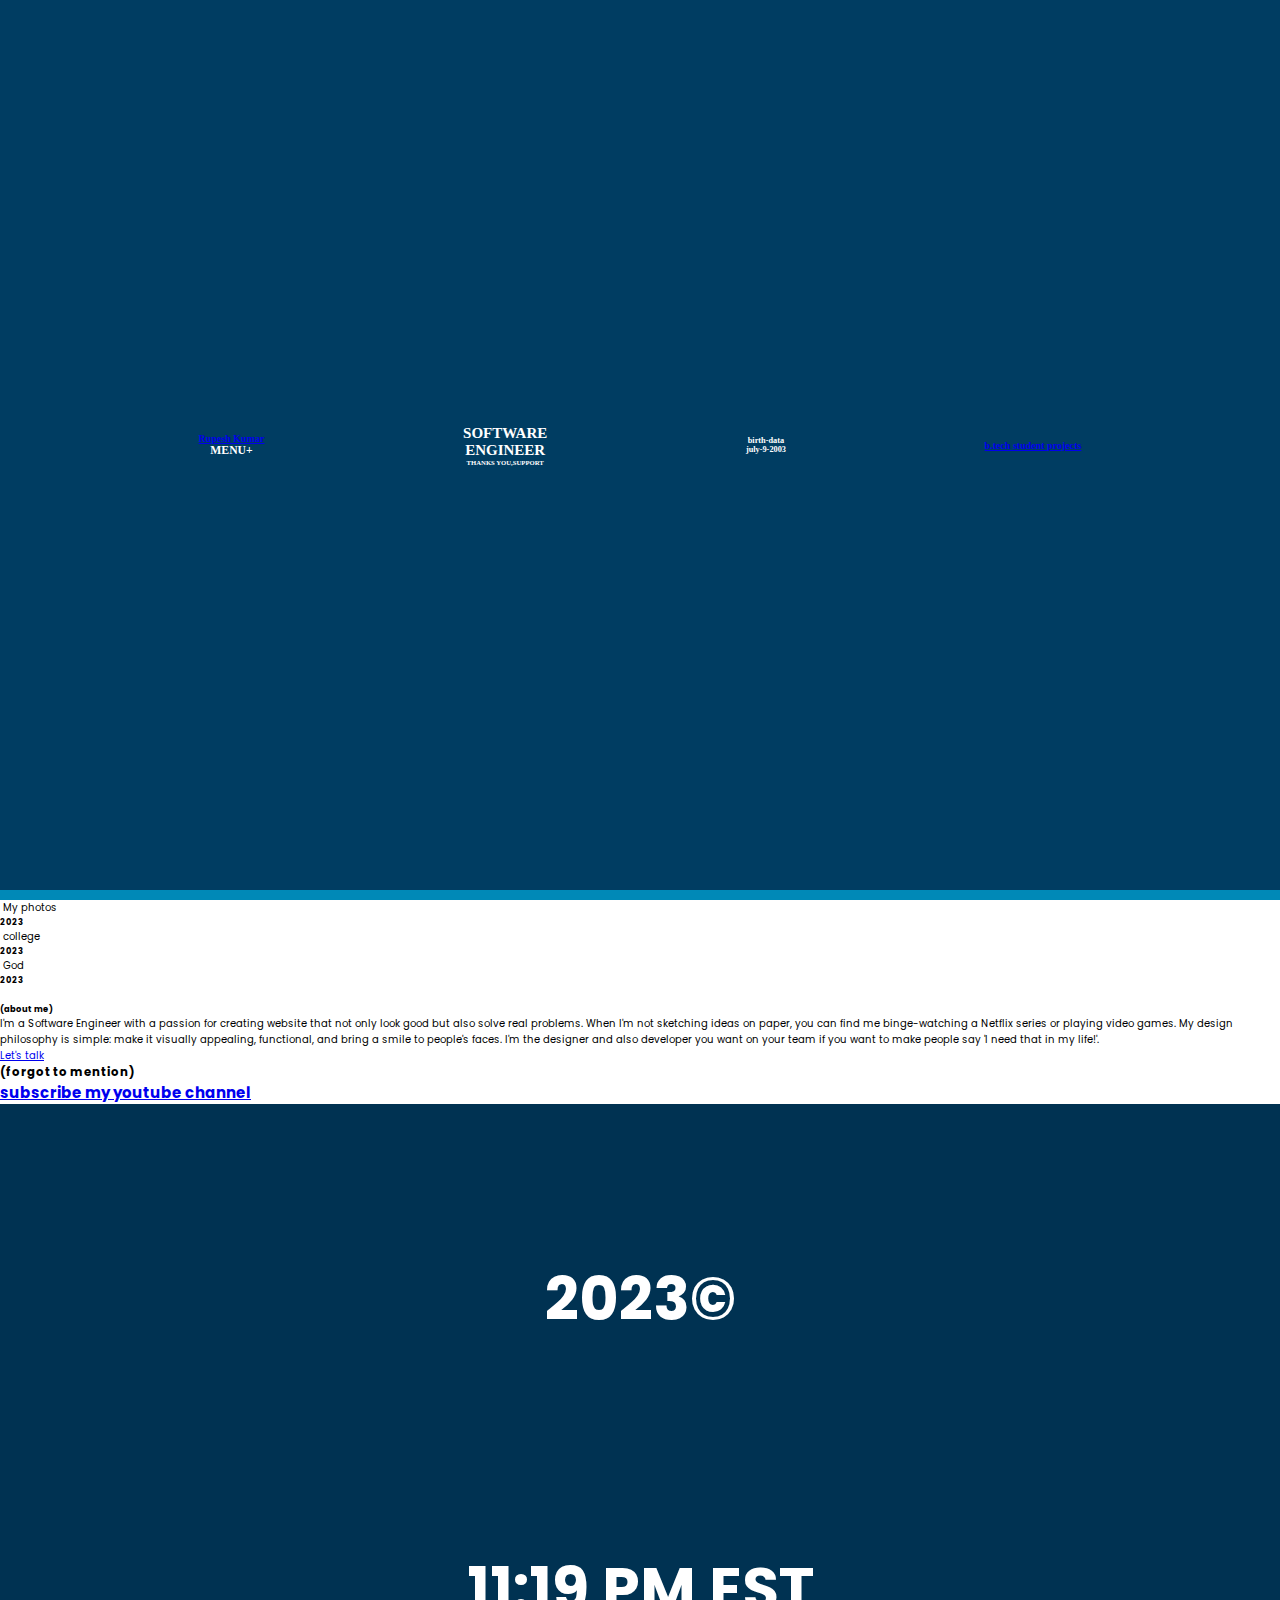
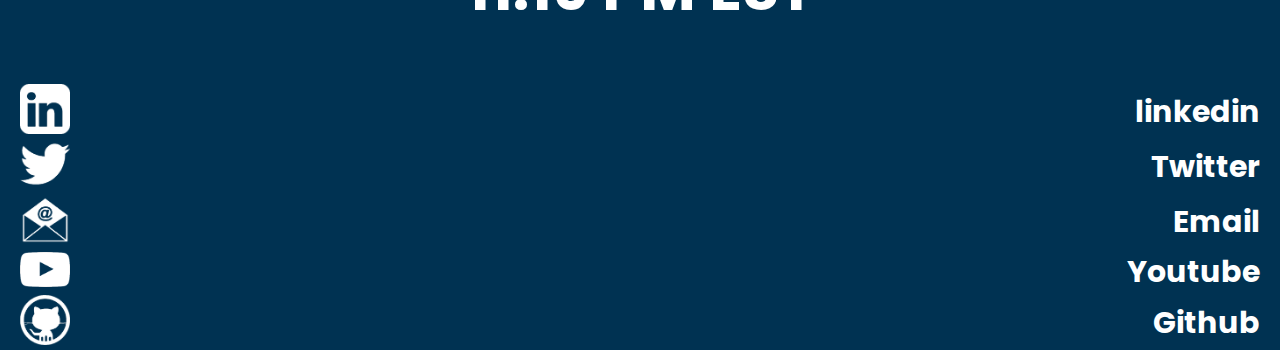
==== index.html @ 60f09afc "index sys" ====
<!DOCTYPE html>
<html lang="en">
  <head>
    <meta charset="UTF-8" />
    <meta name="viewport" content="width=device-width, initial-scale=1.0" />
    <title>GameChangerWebsite</title>
    <link
      href="https://cdn.jsdelivr.net/npm/remixicon@3.5.0/fonts/remixicon.css"
      rel="stylesheet"
    />
    <link rel="preconnect" href="https://fonts.googleapis.com" />
    <link rel="preconnect" href="https://fonts.gstatic.com" crossorigin />
    <link
      href="https://fonts.googleapis.com/css2?family=Poppins:wght@400;500;600&family=Roboto:ital,wght@0,100;0,300;0,400;0,500;0,700;0,900;1,100;1,300;1,400;1,500;1,700;1,900&family=Ubuntu:ital,wght@0,300;0,400;0,500;0,700;1,300;1,400;1,500;1,700&display=swap"
      rel="stylesheet"
    />
    <link rel="styleSheet" href="index.css" />
  </head>
  <body>
    <div class="main">
      <!-- hero section  -->
      <div class="hero">
        <nav>
          <a href="#">Rupesh Kumar</a>
          <h3>MENU+</h3>
        </nav>
        <section class="about">
          <h2>SOFTWARE</h2>
          <div class="down">
            <h2>ENGINEER</h2>
            <h6>THANKS YOU,SUPPORT</h6>
          </div>
        </section>
        <section class="about-2">
          <h5>birth-data</h5>
          <h5>july-9-2003</h5>
        </section>
        <section class="hero-footer">
          <a href="#">b.tech student <i class="ri-arrow-right-up-line"></i></a>
          <a href="project.html"
            >projects <i class="ri-arrow-right-up-line"></i
          ></a>
          <div class="arrow">
            <i class="ri-arrow-down-line"></i>
            <i class="ri-arrow-down-line"></i>
          </div>
        </section>
      </div>

      <!-- my photos  -->
      <div class="photos">
        <div class="image">
          <img src="plug.png" alt="" />
          My photos
          <h5>2023</h5>
        </div>
        <div class="image">
          <img src="ixperience.png" alt="" />
          college
          <h5>2023</h5>
        </div>
        <div class="image image-last">
          <img src="hudu.png" alt="" />
          God
          <h5>2023</h5>
        </div>
      </div>

      <div class="my-self">
        <img src="my-img.jpg" alt="" />
        <div class="my-data">
          <h5>(about me)</h5>
          <p>
            I'm a Software Engineer with a passion for creating website that not
            only look good but also solve real problems. When I'm not sketching
            ideas on paper, you can find me binge-watching a Netflix series or
            playing video games. My design philosophy is simple: make it
            visually appealing, functional, and bring a smile to people's faces.
            I'm the designer and also developer you want on your team if you
            want to make people say 'I need that in my life!'.
          </p>
          <a href="#" target="_blank">Let's talk</a>
        </div>
      </div>

      <!-- subscribe my channel -->
      <div class="subscribe">
        <h3>(forgot to mention)</h3>
        <h2>
          <a
            href="https://www.youtube.com/channel/UCBg7kkPJrdDk1_oZC3ae2Wg"
            target="_blank"
            >subscribe my youtube channel</a
          >
          <i class="ri-arrow-right-up-line"></i>
        </h2>
      </div>
      <footer>
        <div class="footer-left">
          <h2>2023&copy;</h2>
          <h2>11:19 PM EST</h2>
        </div>
        <div class="footer-right">
          <div class="linkedin icon">
            <a
              href="https://www.linkedin.com/in/rupesh-kumar-4b1359282/"
              target="_blank"
              ><img src="newlinkedin.png" alt=""
            /></a>
            <p>linkedin</p>
          </div>
          <div class="Twitter icon">
            <a href="https://twitter.com/Rupesh21CS19" target="_blank"
              ><img src="newtwiter.png" alt=""
            /></a>
            <p>Twitter</p>
          </div>
          <div class="Email icon">
            <a href="#" target="_blank"><img src="newemail.png" alt="" /></a>
            <p>Email</p>
          </div>
          <div class="YourTube icon">
            <a
              href="https://www.youtube.com/channel/UCBg7kkPJrdDk1_oZC3ae2Wg"
              target="_blank"
              ><img src="newYouttube.png" alt=""
            /></a>
            <p>Youtube</p>
          </div>
          <div class="Github icon">
            <a href="https://github.com/rupesh21CS19" target="_blank"
              ><img src="newGithub.png" alt=""
            /></a>
            <p>Github</p>
          </div>
        </div>
      </footer>
    </div>
  </body>
</html>
---- index.css ----
:root {
  --light-color: #0089b7;
  --dark-color: #003d62;
  --darker-color: #003252;
  --secondary-color: #fff700;
}
html {
  font-family: "Poppins", sans-serif;
  font-size: 62.5%;
}
* {
  margin: 0;
  padding: 0;
  box-sizing: border-box;
}
body {
  margin: 0;
  padding: 0;
  font-family: "Poppins", sans-serif;
  box-sizing: border-box;
}

.nav {
  max-height: 6rem;
  color: white;
  background-color: var(--light-color);
  padding: 0 7rem;
  font-size: 2.5rem;
  display: flex;
  text-align: center;
  align-items: center;
  justify-content: space-between;
  width: 100vw;
  position: fixed;
}
.logo {
  align-content: center;
}
.logo img {
  color: white;
  height: 5rem;
}
li {
  padding: 0 2rem;
  display: inline-block;
  list-style: none;
  border: 3px solid transparent;
  cursor: pointer;
  font-weight: bold;
}
li a {
  color: white;
  transition: all 0.1s;
  text-decoration-line: none;
}

li:hover {
  transition: all 0.3s;
  transition: all 0.5s;
  transform: scale(1.1);
}

.hero {
  height: 100vh;
  background-color: var(--dark-color);
  display: flex;
  text-align: center;
  align-items: center;
  justify-content: space-evenly;
  color: white;
  font-weight: bolder;
  padding: 1rem 0;
  font-family: "Times New Roman", Times, serif;
  border-bottom: 1rem solid var(--light-color);
}
.hero .img img {
  max-width: 30rem;
  border-radius: 20rem;
}

.hero-text {
  font-size: 2rem;
  transition: all 0.5s;
}
.hero-text:hover {
  transform: scale(1.2);
  transition: all 1.5s;
}
.name {
  font-size: 6rem;
}
.hi {
  font-size: 7rem;
  color: var(--secondary-color);
}
.hero-text h2 {
  text-align: end;
  font-size: 5rem;
  overflow: hidden;
  /* border-right: 0.45rem solid orange; */
  white-space: nowrap;
  margin: 0 auto;
  animation: typing 6s steps(100, end), blink-caret 0.75s step-end infinite;
}
@keyframes typing {
  from {
    width: 0;
  }
  to {
    width: 100%;
  }
}
/* 
@keyframes blink-caret {
  from,
  to {
    border-color: transparent;
  }
  50% {
    border-color: orange;
  }
} */
footer {
  background-color: var(--darker-color);
  color: white;
  text-align: center;
}
footer h2 {
  padding-top: 15rem;
  padding-bottom: 5rem;
  font-weight: bolder;
  font-size: 6rem;
}
.link1 {
  /*  */
  display: flex;
  justify-content: center;
  padding-bottom: 4rem;
}
.link2 {
  /*  */
  display: flex;
  justify-content: center;
  padding-bottom: 10rem;
}

footer .icon {
  display: flex;
  align-items: center;
  justify-content: space-between;
  margin: 0 2rem;
  cursor: pointer;
}

footer .icon:hover {
  box-shadow: 0 0 10px 10px var(--darker-color);
}
footer .icon p {
  font-weight: bolder;
  font-size: 3rem;
}

footer .icon img {
  padding-right: 1rem;
  max-width: 6rem;
  transition: all 0.5s;
}
footer .icon img:hover {
  transition: all 0.2s;
  transform: scale(1.2);
}

/* @media query */

@media screen and (max-width: 890px) {
  html {
    font-size: 55%;
  }
}
@media screen and (max-width: 800px) {
  html {
    font-size: 50%;
  }
}

@media screen and (max-width: 711px) {
  html {
    font-size: 45%;
  }
}

@media screen and (max-width: 641px) {
  html {
    font-size: 40%;
  }
}

@media screen and (max-width: 580px) {
  html {
    font-size: 45%;
  }
  .hero {
    flex-direction: column;
  }
  .hero-text h2 {
    text-align: center;
  }
  .hero .img img {
    max-width: 200px;
  }
}

@media screen and (max-width: 415px) {
  footer h2 {
    font-size: 4rem;
  }
  .link1 {
    flex-direction: column;
    padding-bottom: 0rem;
  }
  .link2 {
    flex-direction: column;
  }
  footer .icon {
    padding-bottom: 5rem;
    justify-content: center;
    /* font-size: 1rem; */
  }
}

@media screen and (max-width: 580px) {
  html {
    font-size: 45%;
  }
  li {
    padding: 0 0;
  }
  .hero {
    font-size: 1rem;
  }
  .hero .img img {
    max-width: 20rem;
  }
}

@media screen and (max-width: 470px) {
  html {
    font-size: 45%;
  }
  .nav {
    padding: 0rem 0rem;
  }

  footer h2 {
    font-size: 5rem;
  }
}

@media screen and (max-width: 420px) {
  html {
    font-size: 35%;
  }
}

@media screen and (max-width: 300px) {
  html {
    font-size: 30%;
  }
  .hero .img img {
    max-width: 20rem;
  }
}
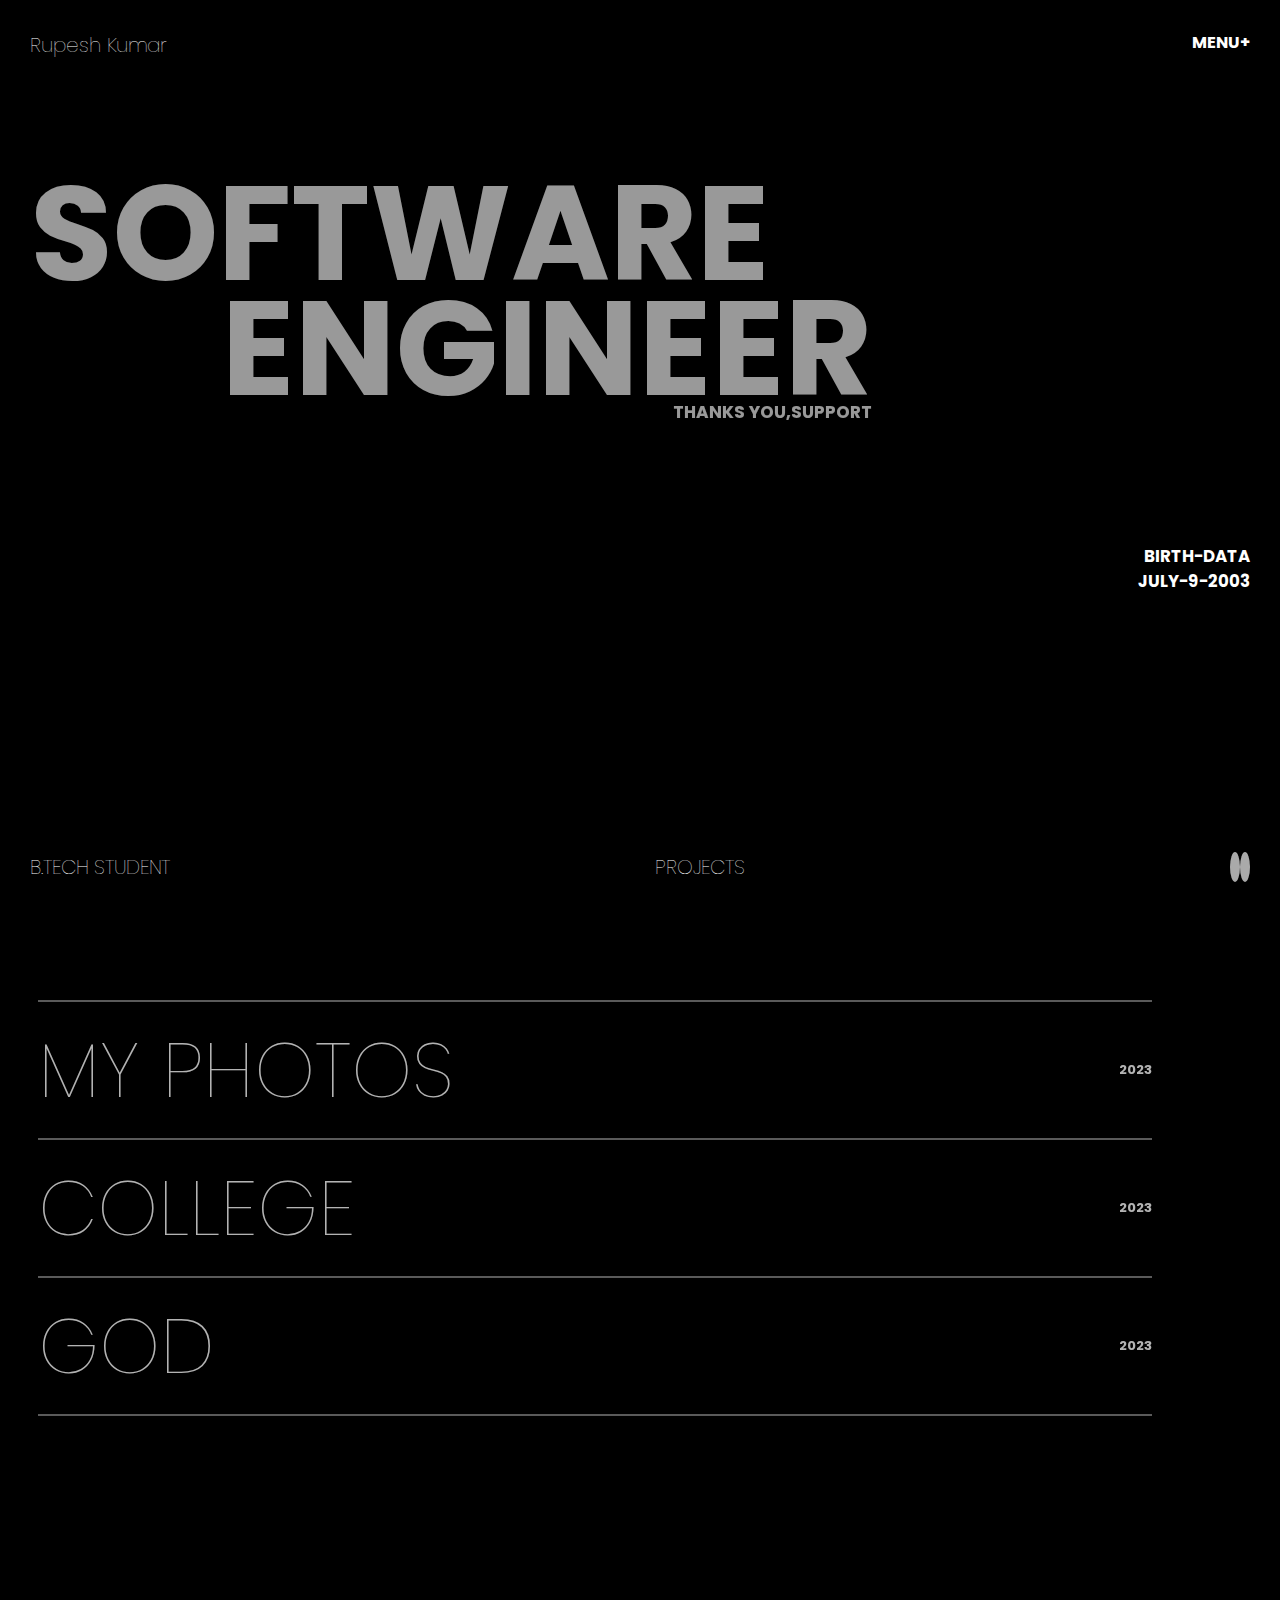
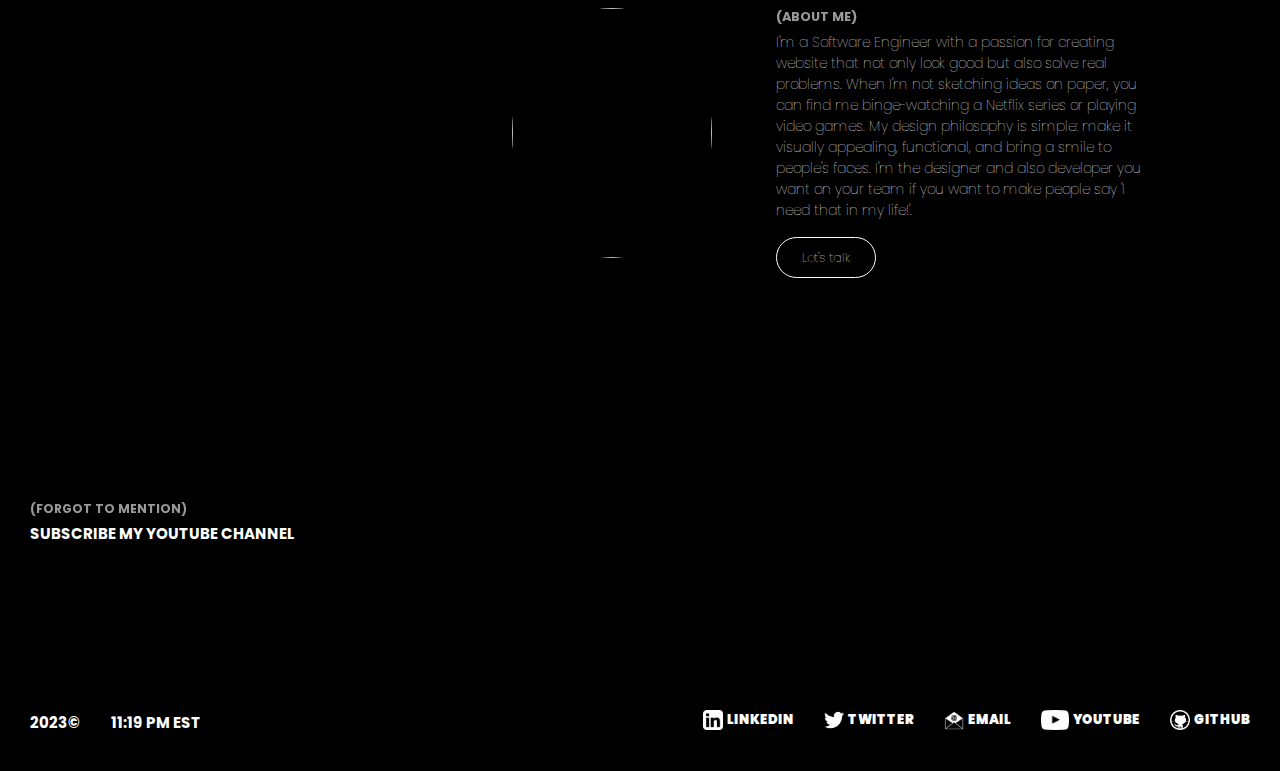
==== commit 732a39ad: "Update index.html" ====
--- a/index.html
+++ b/index.html
@@ -3,7 +3,8 @@
   <head>
     <meta charset="UTF-8" />
     <meta name="viewport" content="width=device-width, initial-scale=1.0" />
-    <title>GameChangerWebsite</title>
+    <title>Portfolio</title>
+    <link rel="styleSheet" href="index.css" />
     <link
       href="https://cdn.jsdelivr.net/npm/remixicon@3.5.0/fonts/remixicon.css"
       rel="stylesheet"
@@ -14,7 +15,6 @@
       href="https://fonts.googleapis.com/css2?family=Poppins:wght@400;500;600&family=Roboto:ital,wght@0,100;0,300;0,400;0,500;0,700;0,900;1,100;1,300;1,400;1,500;1,700;1,900&family=Ubuntu:ital,wght@0,300;0,400;0,500;0,700;1,300;1,400;1,500;1,700&display=swap"
       rel="stylesheet"
     />
-    <link rel="styleSheet" href="index.css" />
   </head>
   <body>
     <div class="main">
--- a/index.css
+++ b/index.css
@@ -1,273 +1,323 @@
-:root {
-  --light-color: #0089b7;
-  --dark-color: #003d62;
-  --darker-color: #003252;
-  --secondary-color: #fff700;
-}
-html {
-  font-family: "Poppins", sans-serif;
-  font-size: 62.5%;
-}
 * {
   margin: 0;
   padding: 0;
   box-sizing: border-box;
-}
-body {
-  margin: 0;
-  padding: 0;
   font-family: "Poppins", sans-serif;
-  box-sizing: border-box;
-}
-
-.nav {
-  max-height: 6rem;
-  color: white;
-  background-color: var(--light-color);
-  padding: 0 7rem;
-  font-size: 2.5rem;
-  display: flex;
-  text-align: center;
-  align-items: center;
-  justify-content: space-between;
-  width: 100vw;
-  position: fixed;
-}
-.logo {
-  align-content: center;
-}
-.logo img {
-  color: white;
-  height: 5rem;
-}
-li {
-  padding: 0 2rem;
-  display: inline-block;
-  list-style: none;
-  border: 3px solid transparent;
+  /* font-family: "Roboto", sans-serif; */
+  /* font-family: "Ubuntu", sans-serif; */
+}
+
+body,
+html {
+  height: 100%;
+  width: 100%;
+  font-size: 62.5%;
+  color: white;
+  font-weight: 100;
+}
+.main {
+  width: 100%;
+  background-color: black;
+}
+
+.hero {
+  width: 100%;
+  height: 100vh;
+  font-size: 1.4rem;
+}
+
+.hero nav {
+  padding: 3rem 3rem;
+  display: flex;
+  justify-content: space-between;
+}
+
+.hero nav a {
+  font-size: 2rem;
+  text-decoration: none;
+  color: white;
+}
+
+.about {
+  margin-top: 6rem;
+  margin-left: 3rem;
+  font-size: 7vw;
+  font-weight: 100;
+  opacity: 0.6;
+  /* -webkit-text-stroke: 1px #fff;
+  color: transparent; */
+  line-height: 13vw;
+  letter-spacing: 0.4;
+}
+.about .down {
+  margin-left: 15vw;
+  width: fit-content;
+  line-height: 5vw;
+}
+.about .down h6 {
+  font-size: 1.7rem;
+  text-align: right;
+  -webkit-text-stroke: 0.1px #fff;
+  color: white;
+  opacity: 1;
+  letter-spacing: 0;
+}
+
+.about-2 {
+  font-size: 2rem;
+  text-align: right;
+  text-transform: uppercase;
+  padding: 0 3rem;
+  margin-top: 10rem;
+  margin-bottom: 300rem;
+}
+
+.hero-footer {
+  position: absolute;
+  bottom: 2%;
+  width: 100%;
+  display: flex;
+  justify-content: space-between;
+  align-items: center;
+  padding: 0 3rem;
+}
+
+.hero-footer a {
+  text-decoration: none;
+  color: #fff;
+  text-transform: uppercase;
+  font-size: 2rem;
+}
+.hero-footer .arrow i {
+  height: fit-content;
+  width: fit-content;
+  background-color: #aaaaaa;
+  border-radius: 50%;
+  color: black;
+  font-weight: 900;
+  padding: 0.5rem;
   cursor: pointer;
-  font-weight: bold;
-}
-li a {
-  color: white;
-  transition: all 0.1s;
-  text-decoration-line: none;
-}
-
-li:hover {
-  transition: all 0.3s;
-  transition: all 0.5s;
-  transform: scale(1.1);
-}
-
-.hero {
-  height: 100vh;
-  background-color: var(--dark-color);
-  display: flex;
-  text-align: center;
-  align-items: center;
-  justify-content: space-evenly;
-  color: white;
-  font-weight: bolder;
-  padding: 1rem 0;
-  font-family: "Times New Roman", Times, serif;
-  border-bottom: 1rem solid var(--light-color);
-}
-.hero .img img {
-  max-width: 30rem;
-  border-radius: 20rem;
-}
-
-.hero-text {
-  font-size: 2rem;
-  transition: all 0.5s;
-}
-.hero-text:hover {
-  transform: scale(1.2);
-  transition: all 1.5s;
-}
-.name {
-  font-size: 6rem;
-}
-.hi {
-  font-size: 7rem;
-  color: var(--secondary-color);
-}
-.hero-text h2 {
-  text-align: end;
-  font-size: 5rem;
-  overflow: hidden;
-  /* border-right: 0.45rem solid orange; */
-  white-space: nowrap;
-  margin: 0 auto;
-  animation: typing 6s steps(100, end), blink-caret 0.75s step-end infinite;
-}
-@keyframes typing {
-  from {
-    width: 0;
-  }
-  to {
-    width: 100%;
-  }
-}
-/* 
-@keyframes blink-caret {
-  from,
-  to {
-    border-color: transparent;
-  }
-  50% {
-    border-color: orange;
-  }
-} */
-footer {
-  background-color: var(--darker-color);
-  color: white;
-  text-align: center;
-}
-footer h2 {
-  padding-top: 15rem;
-  padding-bottom: 5rem;
-  font-weight: bolder;
-  font-size: 6rem;
-}
-.link1 {
-  /*  */
-  display: flex;
-  justify-content: center;
-  padding-bottom: 4rem;
-}
-.link2 {
-  /*  */
-  display: flex;
-  justify-content: center;
-  padding-bottom: 10rem;
-}
-
-footer .icon {
-  display: flex;
-  align-items: center;
-  justify-content: space-between;
-  margin: 0 2rem;
-  cursor: pointer;
-}
-
-footer .icon:hover {
-  box-shadow: 0 0 10px 10px var(--darker-color);
-}
-footer .icon p {
-  font-weight: bolder;
-  font-size: 3rem;
-}
-
-footer .icon img {
-  padding-right: 1rem;
-  max-width: 6rem;
-  transition: all 0.5s;
-}
-footer .icon img:hover {
-  transition: all 0.2s;
-  transform: scale(1.2);
-}
-
-/* @media query */
-
-@media screen and (max-width: 890px) {
+}
+
+/* media query hero section  */
+
+@media (max-width: 840px) {
   html {
     font-size: 55%;
   }
 }
-@media screen and (max-width: 800px) {
-  html {
-    font-size: 50%;
-  }
-}
-
-@media screen and (max-width: 711px) {
-  html {
-    font-size: 45%;
-  }
-}
-
-@media screen and (max-width: 641px) {
-  html {
-    font-size: 40%;
-  }
-}
-
-@media screen and (max-width: 580px) {
-  html {
-    font-size: 45%;
-  }
-  .hero {
+
+@media (max-width: 500px) {
+  .hero-footer .arrow {
+    display: none;
+  }
+  .about .down h6 {
+    font-size: 1.2rem;
+  }
+}
+
+@media (max-width: 400px) {
+  .hero-footer a {
+    font-size: 1.4rem;
+  }
+  .about {
+    line-height: 9rem;
+    font-size: 10vw;
+  }
+  .about .down h6 {
+    line-height: 4rem;
+  }
+}
+
+/* ----------------------------my photos------------------------- */
+
+.photos {
+  width: 90%;
+  height: fit-content;
+  padding-top: 10rem;
+  padding-left: 3vw;
+}
+
+.image {
+  display: flex;
+  justify-content: space-between;
+  align-items: center;
+  border-top: 2px solid gray;
+  font-size: 6vw;
+  text-transform: uppercase;
+  opacity: 0.7;
+  padding: 1rem 0;
+}
+.image h5 {
+  font-size: 1.3rem;
+}
+
+.image-last {
+  border-bottom: 2px solid gray;
+}
+.image img {
+  opacity: 0;
+  /* display: none; */
+  position: absolute;
+  z-index: 999;
+  width: 25vw;
+}
+
+/* -----------------------about--------------------------- */
+
+.my-self {
+  width: 100%;
+  display: flex;
+  /* align-items: center; */
+  padding: 10rem 3rem;
+  padding-left: 40vw;
+  padding-top: 15vw;
+  gap: 5vw;
+}
+
+.my-self img {
+  height: 25rem;
+  width: 20rem;
+  filter: saturate(60%);
+  border-radius: 50%;
+}
+
+.my-self h5 {
+  font-size: 1vw;
+  opacity: 0.6;
+  text-transform: uppercase;
+}
+
+.my-self p {
+  padding: 0.5vw 0;
+  width: 30vw;
+  font-size: 1.4rem;
+  margin-bottom: 2rem;
+}
+
+.my-self a {
+  color: white;
+  font-size: 1.3rem;
+  border: 1px solid white;
+  border-radius: 3rem;
+  padding: 1rem 2.5rem;
+  text-decoration: none;
+}
+
+/* .my-self media query  */
+
+@media screen and (max-width: 780px) {
+  .my-self {
+    padding-left: 10rem;
+  }
+  .my-self h5 {
+    font-size: 2vw;
+  }
+}
+
+@media screen and (max-width: 600px) {
+  .my-self {
+    padding-left: 3rem;
     flex-direction: column;
   }
-  .hero-text h2 {
+  .my-self img {
+    height: 30rem;
+    width: 30rem;
+  }
+  .my-self p {
+    width: 100%;
+  }
+  .my-self h5 {
+    font-size: 3vw;
+  }
+}
+
+@media screen and (max-width: 320px) {
+  .my-self img {
+    height: 20rem;
+    width: 20rem;
+  }
+}
+
+/* -----------subscibe-------------------------- */
+
+.subscribe {
+  font-size: 1rem;
+  text-transform: uppercase;
+  padding: 10vw 3rem;
+  line-height: 2.5rem;
+}
+
+.subscribe h3 {
+  font-size: 1.2rem;
+  opacity: 0.6;
+}
+.subscribe h2 a {
+  text-decoration: none;
+  color: white;
+}
+
+/* ---------------footer------------------------- */
+
+footer {
+  display: flex;
+  align-items: center;
+  justify-content: space-between;
+  padding: 4vh 3rem;
+  font-size: 1rem;
+  text-transform: uppercase;
+}
+
+.footer-left {
+  display: flex;
+  align-items: center;
+  gap: 3rem;
+}
+
+.footer-right {
+  font-weight: 900;
+  display: flex;
+  gap: 3rem;
+  align-items: center;
+}
+.footer-right .icon p {
+  font-size: 1.3rem;
+}
+.footer-right .icon {
+  display: flex;
+  justify-content: space-between;
+  gap: 0.4rem;
+}
+
+.footer-right a img {
+  height: 2rem;
+}
+
+/* media query footer  */
+
+@media screen and (max-width: 700px) {
+  footer {
+    flex-direction: column-reverse;
+  }
+  .footer-left {
+    width: 100%;
+    padding-top: 3rem;
+  }
+  .footer-right {
+    justify-content: start;
+    width: 100%;
+  }
+}
+
+@media screen and (max-width: 500px) {
+  .footer-right {
+    gap: 2rem;
+    flex-direction: column;
+  }
+  .footer-right .icon {
+    width: 100%;
+    justify-content: start;
+    align-items: start;
     text-align: center;
   }
-  .hero .img img {
-    max-width: 200px;
-  }
-}
-
-@media screen and (max-width: 415px) {
-  footer h2 {
-    font-size: 4rem;
-  }
-  .link1 {
-    flex-direction: column;
-    padding-bottom: 0rem;
-  }
-  .link2 {
-    flex-direction: column;
-  }
-  footer .icon {
-    padding-bottom: 5rem;
-    justify-content: center;
-    /* font-size: 1rem; */
-  }
-}
-
-@media screen and (max-width: 580px) {
-  html {
-    font-size: 45%;
-  }
-  li {
-    padding: 0 0;
-  }
-  .hero {
-    font-size: 1rem;
-  }
-  .hero .img img {
-    max-width: 20rem;
-  }
-}
-
-@media screen and (max-width: 470px) {
-  html {
-    font-size: 45%;
-  }
-  .nav {
-    padding: 0rem 0rem;
-  }
-
-  footer h2 {
-    font-size: 5rem;
-  }
-}
-
-@media screen and (max-width: 420px) {
-  html {
-    font-size: 35%;
-  }
-}
-
-@media screen and (max-width: 300px) {
-  html {
-    font-size: 30%;
-  }
-  .hero .img img {
-    max-width: 20rem;
-  }
-}
-
+}
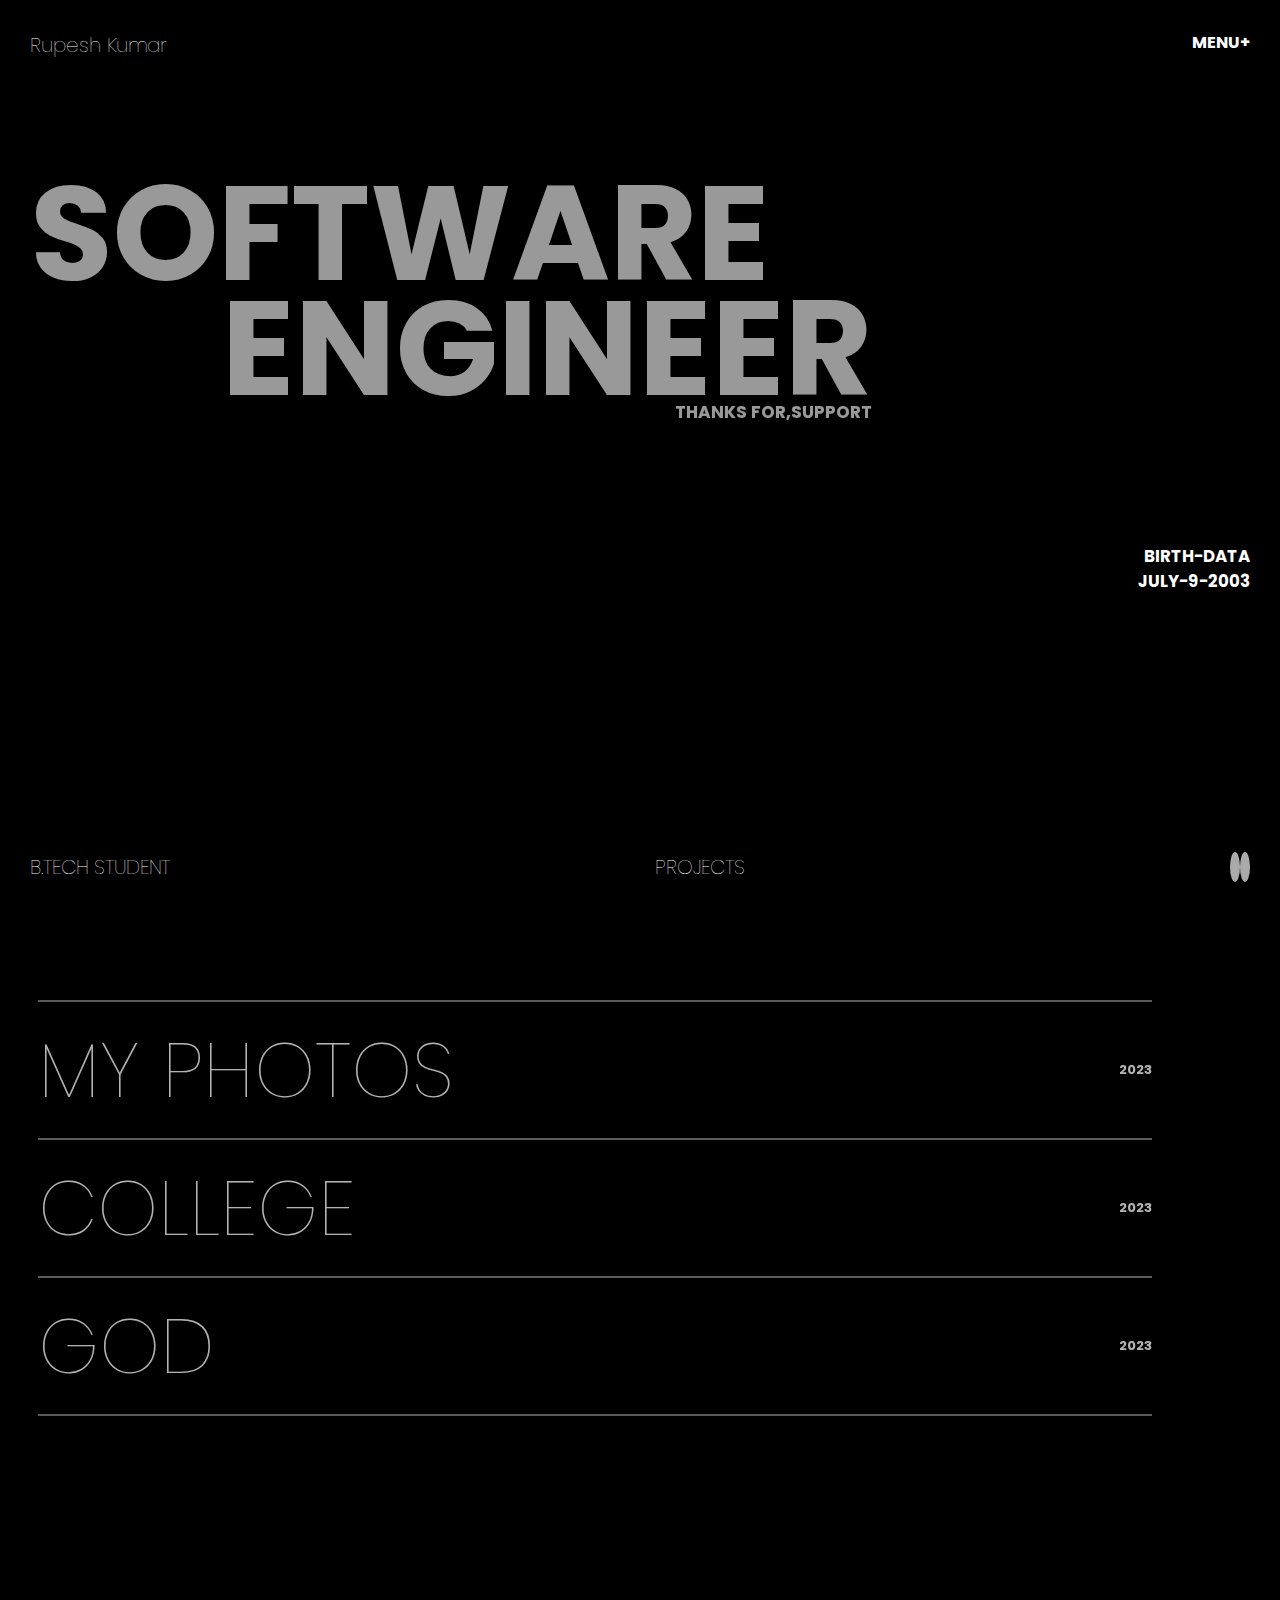
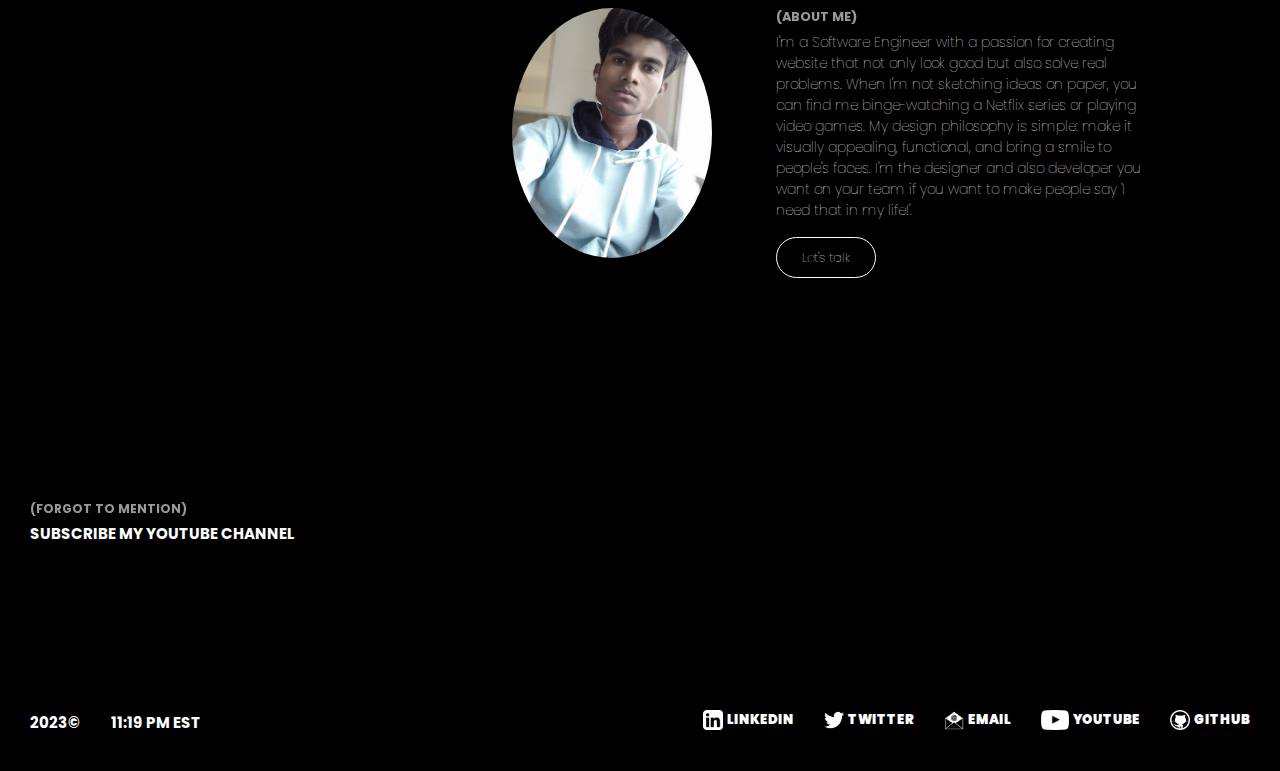
==== commit 705b6c52: "Update index.html" ====
--- a/index.html
+++ b/index.html
@@ -28,7 +28,7 @@
           <h2>SOFTWARE</h2>
           <div class="down">
             <h2>ENGINEER</h2>
-            <h6>THANKS YOU,SUPPORT</h6>
+            <h6>THANKS FOR,SUPPORT</h6>
           </div>
         </section>
         <section class="about-2">
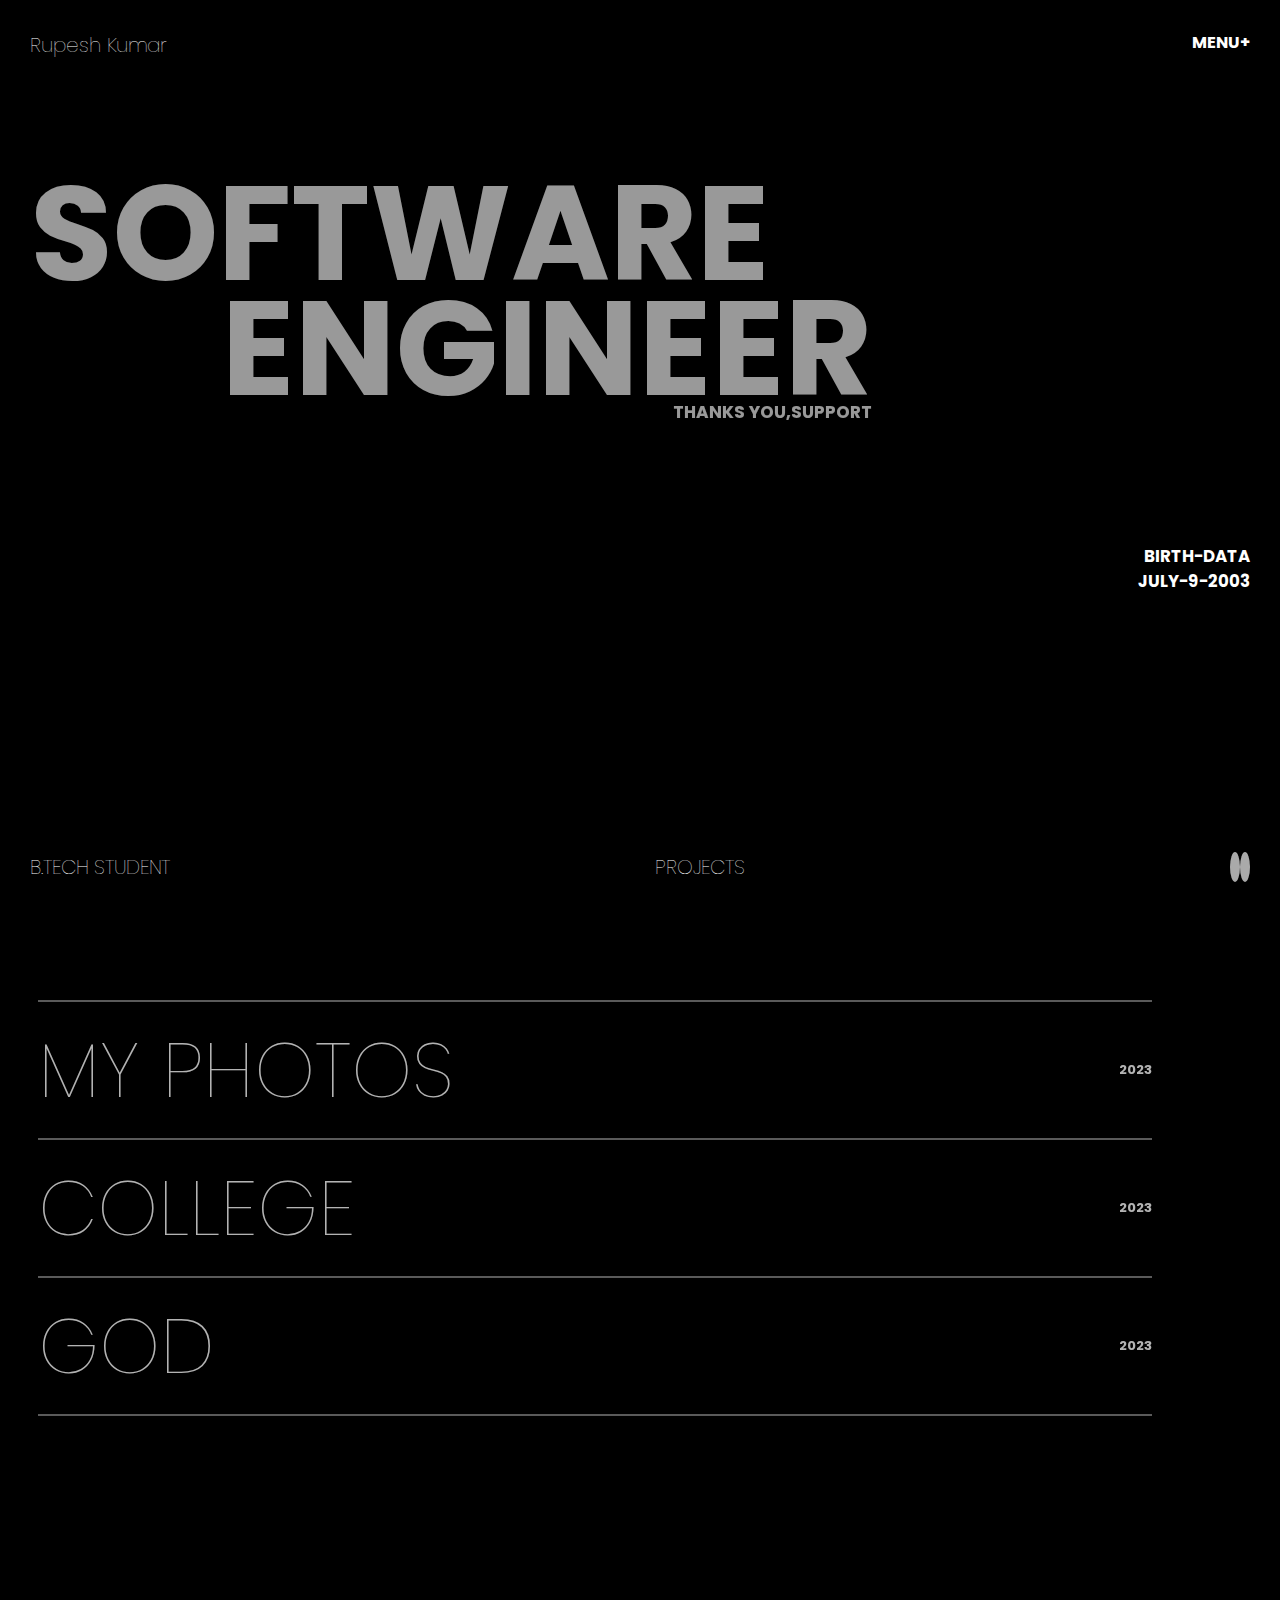
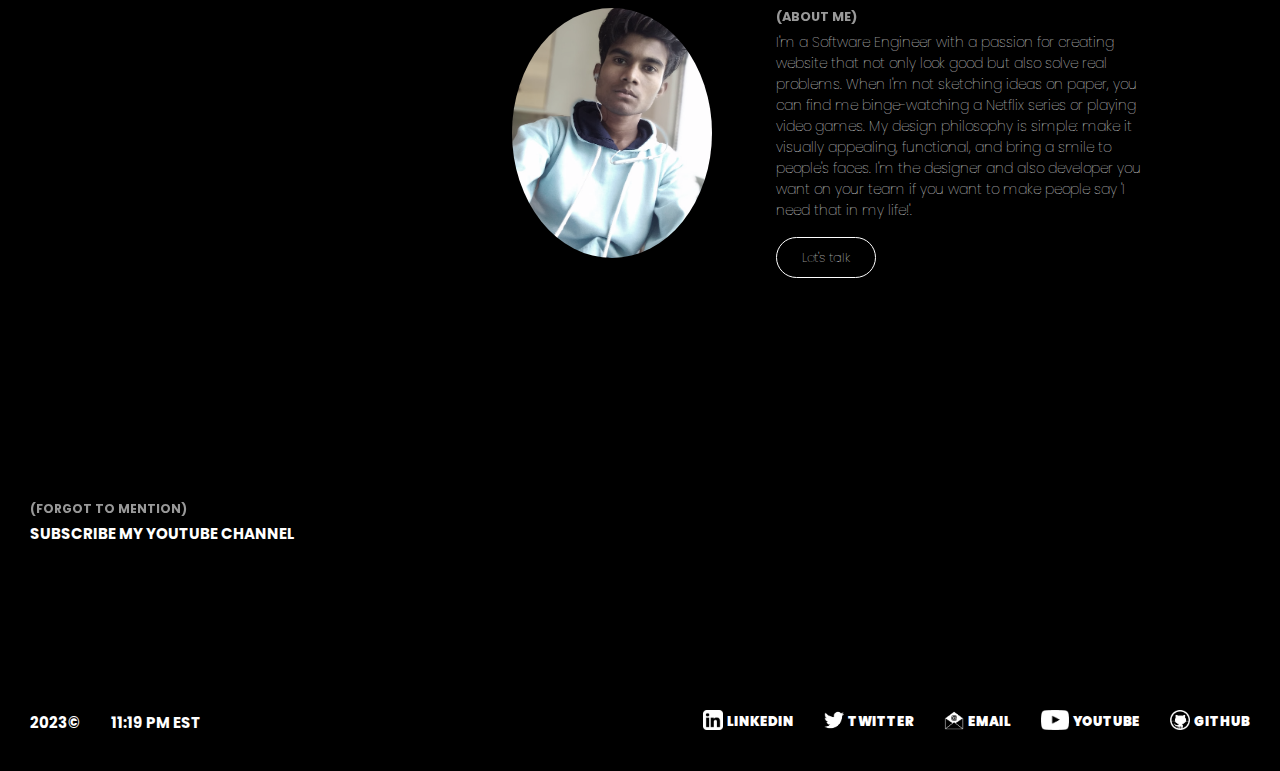
==== commit 46572a37: "Update index.html" ====
--- a/index.html
+++ b/index.html
@@ -3,7 +3,8 @@
   <head>
     <meta charset="UTF-8" />
     <meta name="viewport" content="width=device-width, initial-scale=1.0" />
-    <title>Portfolio</title>
+    <title>GameChangerWebsite</title>
+    <link rel="loco" href="loco.css" />
     <link rel="styleSheet" href="index.css" />
     <link
       href="https://cdn.jsdelivr.net/npm/remixicon@3.5.0/fonts/remixicon.css"
@@ -16,7 +17,10 @@
       rel="stylesheet"
     />
   </head>
+
   <body>
+    <!-- <div class="mini-circle"></div> -->
+
     <div class="main">
       <!-- hero section  -->
       <div class="hero">
@@ -25,15 +29,25 @@
           <h3>MENU+</h3>
         </nav>
         <section class="about">
-          <h2>SOFTWARE</h2>
+          <div class="bounding">
+            <h2 class="boundelm">SOFTWARE</h2>
+          </div>
           <div class="down">
-            <h2>ENGINEER</h2>
-            <h6>THANKS FOR,SUPPORT</h6>
+            <div class="bounding">
+              <h2 class="boundelm">ENGINEER</h2>
+            </div>
+            <div class="bounding">
+              <h6 class="boundelm">THANKS YOU,SUPPORT</h6>
+            </div>
           </div>
         </section>
         <section class="about-2">
-          <h5>birth-data</h5>
-          <h5>july-9-2003</h5>
+          <div class="bounding">
+            <h5 class="boundelm">birth-data</h5>
+          </div>
+          <div class="bounding">
+            <h5 class="boundelm">july-9-2003</h5>
+          </div>
         </section>
         <section class="hero-footer">
           <a href="#">b.tech student <i class="ri-arrow-right-up-line"></i></a>
@@ -95,6 +109,8 @@
           <i class="ri-arrow-right-up-line"></i>
         </h2>
       </div>
+
+      <!-- footer  -->
       <footer>
         <div class="footer-left">
           <h2>2023&copy;</h2>
@@ -136,5 +152,14 @@
         </div>
       </footer>
     </div>
+    <!-- scripts  -->
+    <script
+      src="https://cdnjs.cloudflare.com/ajax/libs/gsap/3.12.2/gsap.min.js"
+      integrity="sha512-16esztaSRplJROstbIIdwX3N97V1+pZvV33ABoG1H2OyTttBxEGkTsoIVsiP1iaTtM8b3+hu2kB6pQ4Clr5yug=="
+      crossorigin="anonymous"
+      referrerpolicy="no-referrer"
+    ></script>
+    <script src="https://cdn.jsdelivr.net/npm/locomotive-scroll@3.5.4/dist/locomotive-scroll.min.js"></script>
+    <script src="index.js"></script>
   </body>
 </html>
--- a/index.css
+++ b/index.css
@@ -286,6 +286,7 @@
 .footer-right .icon {
   display: flex;
   justify-content: space-between;
+  align-items:center;
   gap: 0.4rem;
 }
 
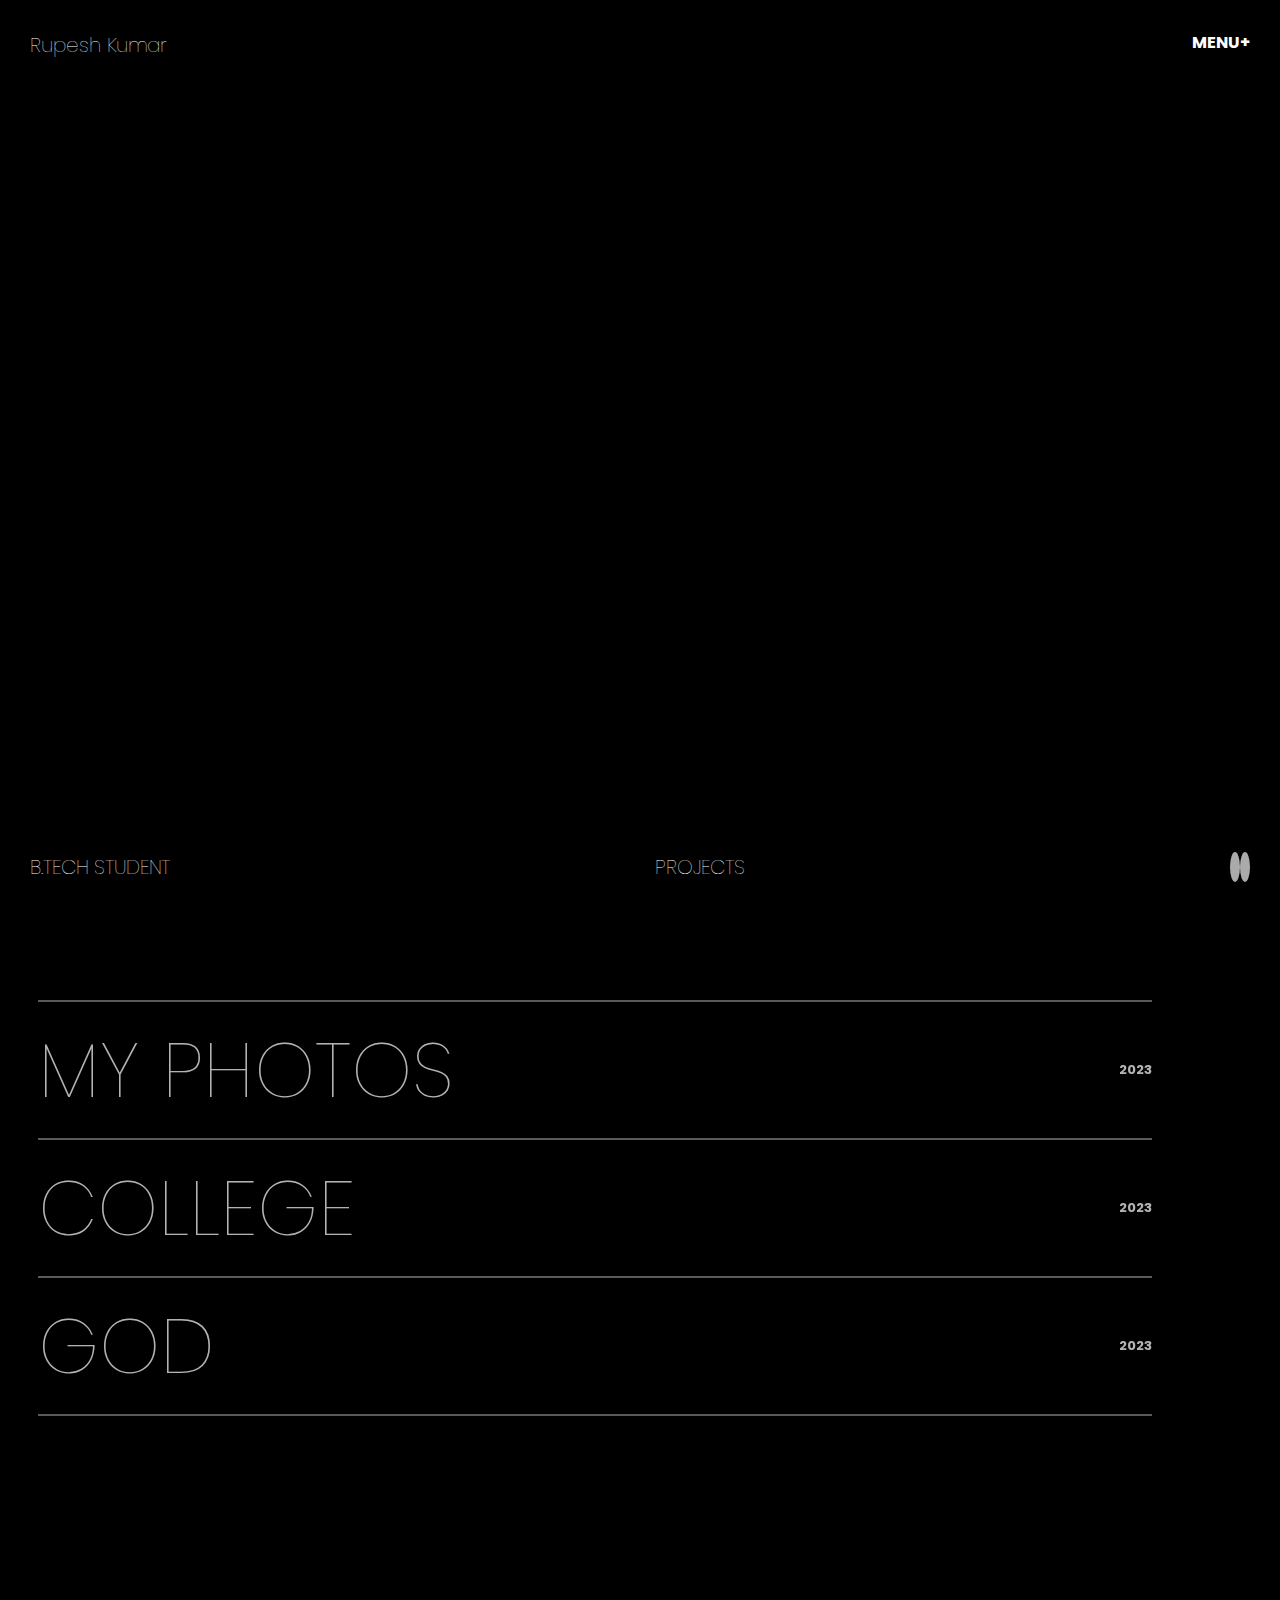
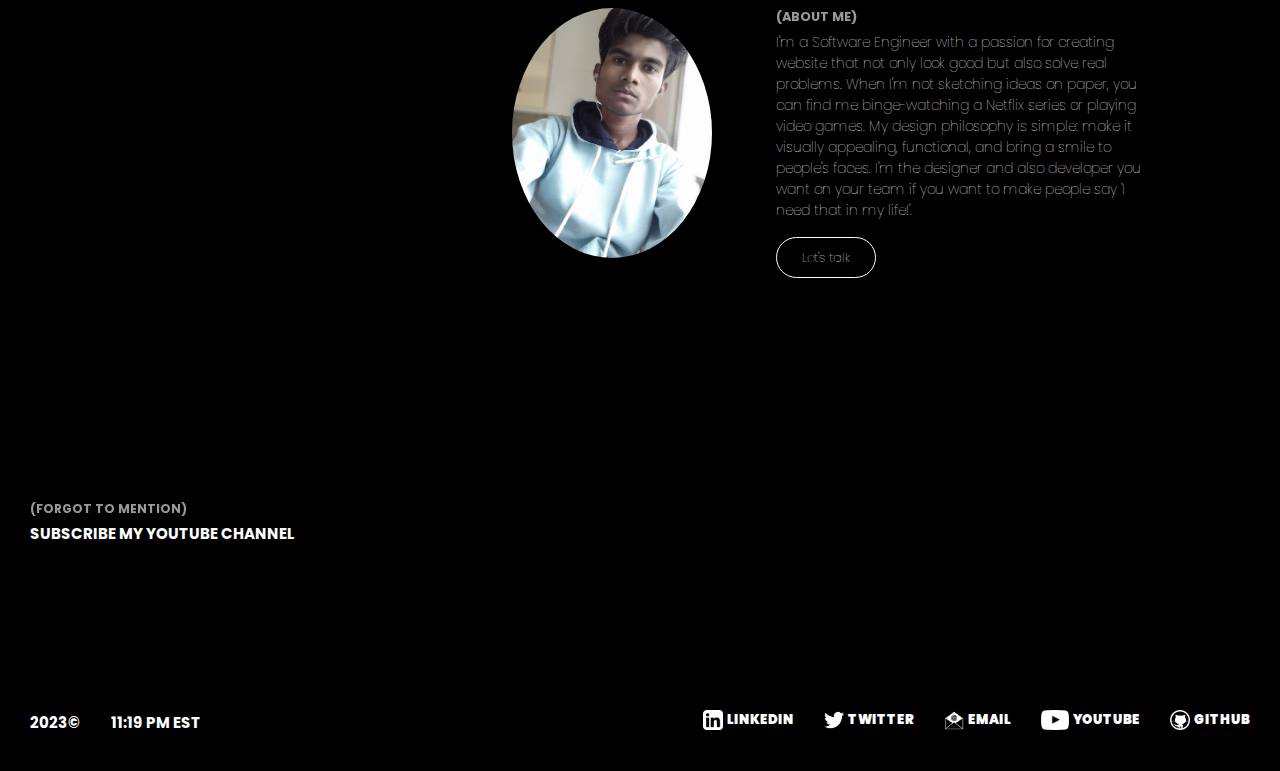
==== commit f0ec4588: "Update index.html" ====
--- a/index.html
+++ b/index.html
@@ -3,7 +3,7 @@
   <head>
     <meta charset="UTF-8" />
     <meta name="viewport" content="width=device-width, initial-scale=1.0" />
-    <title>GameChangerWebsite</title>
+    <title>Portfolio</title>
     <link rel="loco" href="loco.css" />
     <link rel="styleSheet" href="index.css" />
     <link
--- a/index.css
+++ b/index.css
@@ -14,13 +14,35 @@
   font-size: 62.5%;
   color: white;
   font-weight: 100;
-}
+  background-color: black;
+}
+
+/* .mini-circle {
+  transition: all cubic-bezier(0.165, 0.84, 0.44, 1) 0.5s;
+  background-color: white;
+  height: 1rem;
+  border-radius: 50%;
+  width: 1rem;
+  z-index: 9999;
+  position: absolute;
+} */
+
 .main {
-  width: 100%;
   background-color: black;
+  width: 100%;
+}
+
+.bounding {
+  overflow: hidden;
+  width: fit-content;
+}
+.boundelm {
+  transform: translateY(110%);
 }
 
 .hero {
+  background-color: black;
+  position: relative;
   width: 100%;
   height: 100vh;
   font-size: 1.4rem;
@@ -37,6 +59,8 @@
   text-decoration: none;
   color: white;
 }
+
+/* ---------------about----------------- */
 
 .about {
   margin-top: 6rem;
@@ -46,18 +70,22 @@
   opacity: 0.6;
   /* -webkit-text-stroke: 1px #fff;
   color: transparent; */
-  line-height: 13vw;
+  line-height: 8vw;
   letter-spacing: 0.4;
 }
 .about .down {
   margin-left: 15vw;
   width: fit-content;
-  line-height: 5vw;
+  height: fit-content;
+  line-height: 16vh;
+  display: flex;
+  flex-direction: column;
+  align-items: end;
 }
 .about .down h6 {
   font-size: 1.7rem;
+  line-height: 3vh;
   text-align: right;
-  -webkit-text-stroke: 0.1px #fff;
   color: white;
   opacity: 1;
   letter-spacing: 0;
@@ -70,6 +98,9 @@
   padding: 0 3rem;
   margin-top: 10rem;
   margin-bottom: 300rem;
+  display: flex;
+  flex-direction: column;
+  align-items: end;
 }
 
 .hero-footer {
@@ -163,7 +194,7 @@
   width: 25vw;
 }
 
-/* -----------------------about--------------------------- */
+/* -----------------------my-self--------------------------- */
 
 .my-self {
   width: 100%;
@@ -286,7 +317,6 @@
 .footer-right .icon {
   display: flex;
   justify-content: space-between;
-  align-items:center;
   gap: 0.4rem;
 }
 
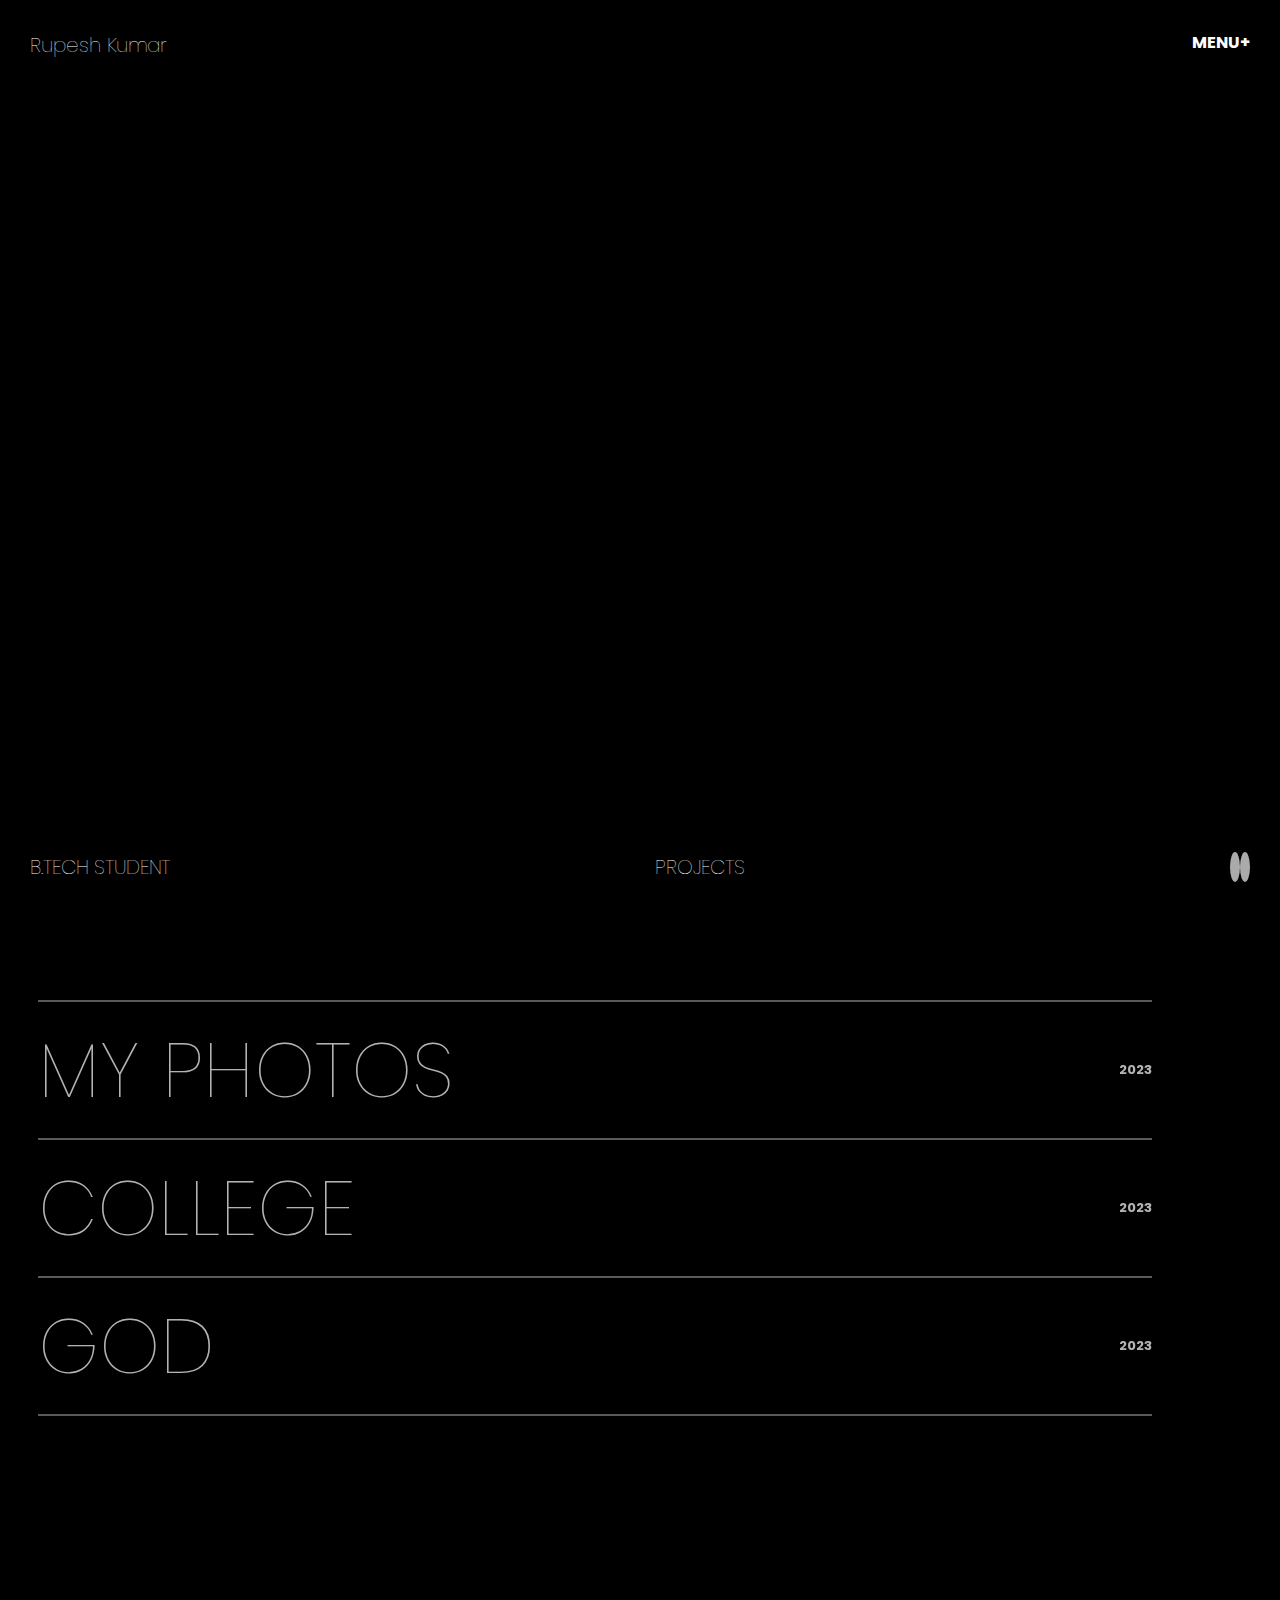
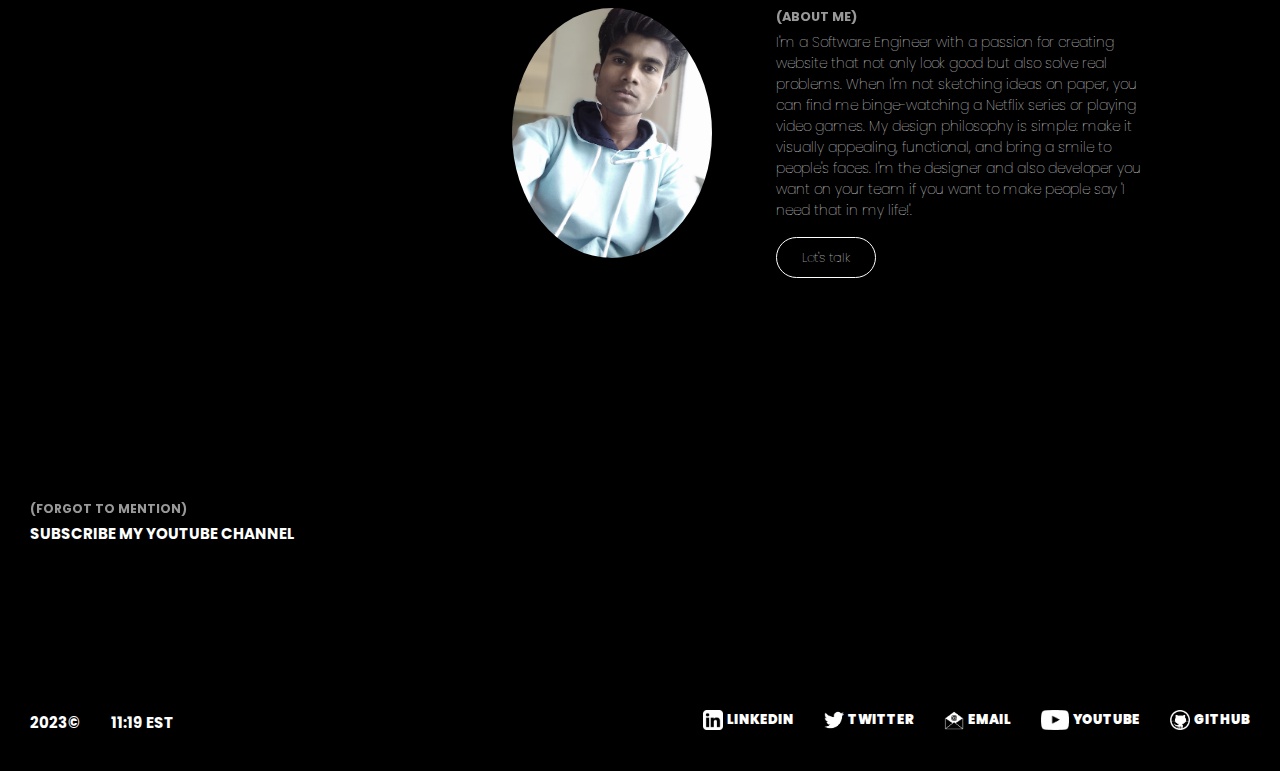
==== commit 25a8f10f: "Update index.html" ====
--- a/index.html
+++ b/index.html
@@ -3,7 +3,7 @@
   <head>
     <meta charset="UTF-8" />
     <meta name="viewport" content="width=device-width, initial-scale=1.0" />
-    <title>Portfolio</title>
+    <title>GameChangerWebsite</title>
     <link rel="loco" href="loco.css" />
     <link rel="styleSheet" href="index.css" />
     <link
@@ -114,7 +114,7 @@
       <footer>
         <div class="footer-left">
           <h2>2023&copy;</h2>
-          <h2>11:19 PM EST</h2>
+          <h2><span id="time">11:19</span> EST</h2>
         </div>
         <div class="footer-right">
           <div class="linkedin icon">
@@ -129,6 +129,7 @@
             <a href="https://twitter.com/Rupesh21CS19" target="_blank"
               ><img src="newtwiter.png" alt=""
             /></a>
+
             <p>Twitter</p>
           </div>
           <div class="Email icon">
--- a/loco.css
+++ b/loco.css
@@ -0,0 +1,82 @@
+/*! locomotive-scroll v4.1.3 | MIT License | https://github.com/locomotivemtl/locomotive-scroll */
+html.has-scroll-smooth {
+  overflow: hidden;
+}
+
+html.has-scroll-dragging {
+  -webkit-user-select: none;
+  -moz-user-select: none;
+  -ms-user-select: none;
+  user-select: none;
+}
+
+.has-scroll-smooth body {
+  overflow: hidden;
+}
+
+.has-scroll-smooth [data-scroll-container] {
+  min-height: 100vh;
+}
+
+[data-scroll-direction="horizontal"] [data-scroll-container] {
+  height: 100vh;
+  display: inline-block;
+  white-space: nowrap;
+}
+
+[data-scroll-direction="horizontal"] [data-scroll-section] {
+  display: inline-block;
+  vertical-align: top;
+  white-space: nowrap;
+  height: 100%;
+}
+
+.c-scrollbar {
+  position: absolute;
+  right: 0;
+  top: 0;
+  width: 11px;
+  height: 100%;
+  transform-origin: center right;
+  transition: transform 0.3s, opacity 0.3s;
+  opacity: 0;
+}
+.c-scrollbar:hover {
+  transform: scaleX(1.45);
+}
+.c-scrollbar:hover,
+.has-scroll-scrolling .c-scrollbar,
+.has-scroll-dragging .c-scrollbar {
+  opacity: 1;
+}
+[data-scroll-direction="horizontal"] .c-scrollbar {
+  width: 100%;
+  height: 10px;
+  top: auto;
+  bottom: 0;
+  transform: scaleY(1);
+}
+[data-scroll-direction="horizontal"] .c-scrollbar:hover {
+  transform: scaleY(1.3);
+}
+
+.c-scrollbar_thumb {
+  position: absolute;
+  top: 0;
+  right: 0;
+  background-color: black;
+  opacity: 0.5;
+  width: 7px;
+  border-radius: 10px;
+  margin: 2px;
+  cursor: -webkit-grab;
+  cursor: grab;
+}
+.has-scroll-dragging .c-scrollbar_thumb {
+  cursor: -webkit-grabbing;
+  cursor: grabbing;
+}
+[data-scroll-direction="horizontal"] .c-scrollbar_thumb {
+  right: auto;
+  bottom: 0;
+}
--- a/index.css
+++ b/index.css
@@ -70,7 +70,7 @@
   opacity: 0.6;
   /* -webkit-text-stroke: 1px #fff;
   color: transparent; */
-  line-height: 8vw;
+  line-height: 9vw;
   letter-spacing: 0.4;
 }
 .about .down {
@@ -84,7 +84,7 @@
 }
 .about .down h6 {
   font-size: 1.7rem;
-  line-height: 3vh;
+  line-height: 5vh;
   text-align: right;
   color: white;
   opacity: 1;
@@ -252,7 +252,7 @@
     flex-direction: column;
   }
   .my-self img {
-    height: 30rem;
+    height: 35rem;
     width: 30rem;
   }
   .my-self p {
@@ -265,7 +265,7 @@
 
 @media screen and (max-width: 320px) {
   .my-self img {
-    height: 20rem;
+    height: 23rem;
     width: 20rem;
   }
 }
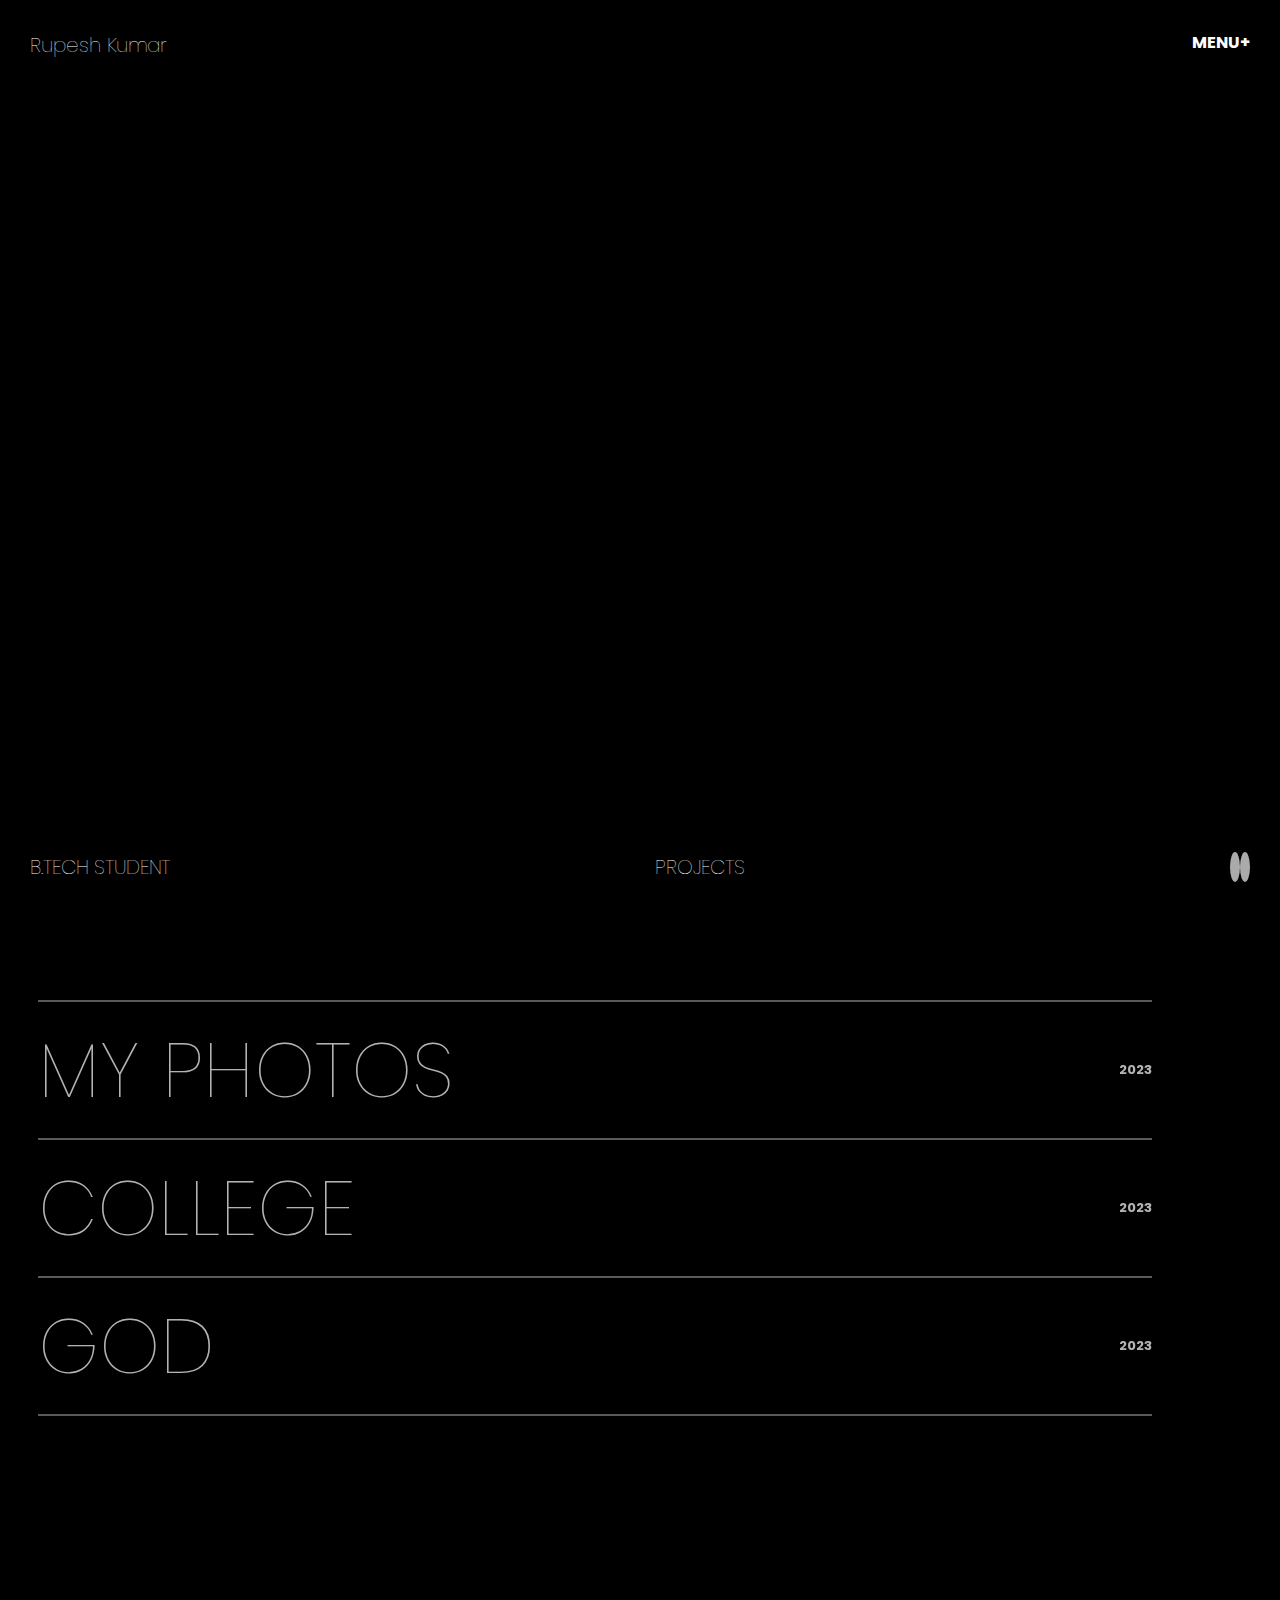
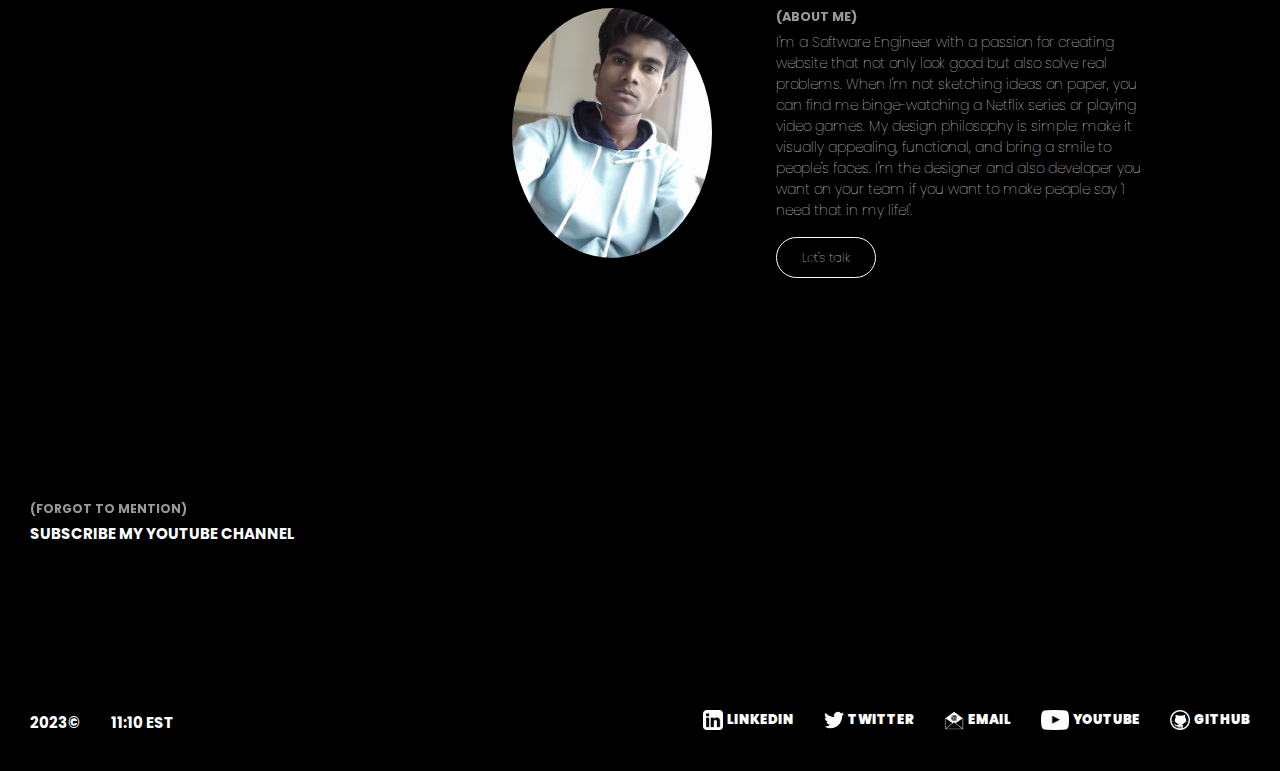
==== commit 4b781537: "Update index.html" ====
--- a/index.html
+++ b/index.html
@@ -114,7 +114,7 @@
       <footer>
         <div class="footer-left">
           <h2>2023&copy;</h2>
-          <h2><span id="time">11:19</span> EST</h2>
+          <h2><span id="time">11:10</span> EST</h2>
         </div>
         <div class="footer-right">
           <div class="linkedin icon">
